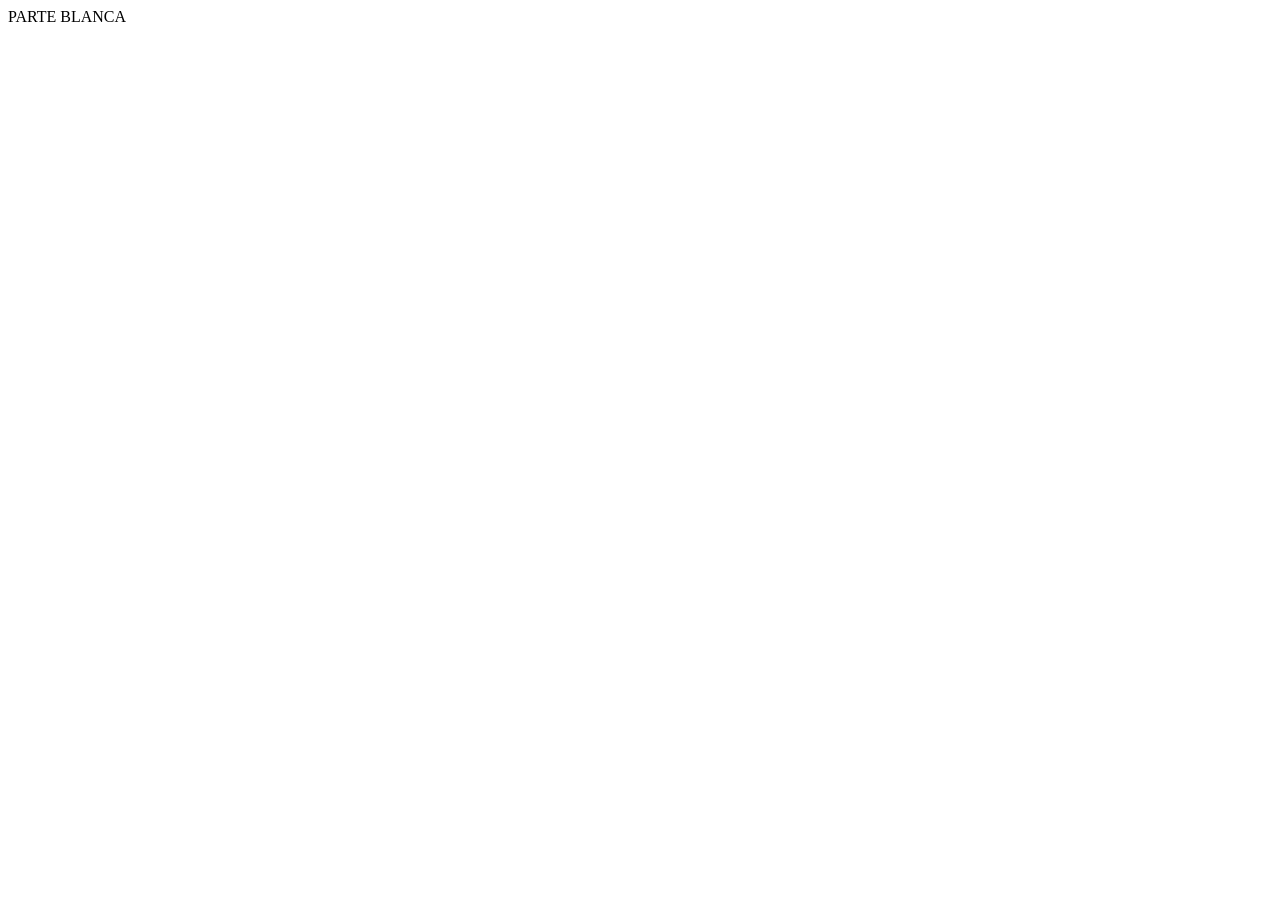
==== tp_0_curriculum/index.html @ 3cfc8f76 "mi nuevo repositorio" ====
<!DOCTYPE html>
<html lang="es">
<head>
    <meta charset="UTF-8">
    <meta name="viewport" content="width=device-width, initial-scale=1.0">
    <title>Document</title>
    <link rel="stylesheet" href="assets/css/style.css">
</head>

<body>
   
    <section class="container">
    <main>PARTE BLANCA</main>
    <aside>

        <section class="educacion"></section>
        <section class="socialMedia"></section>

    </aside>

        <section class="datosPersonales"></section>
    
    </section>










    
</body>
<script src="/js/acciones.js"></script>
</html>
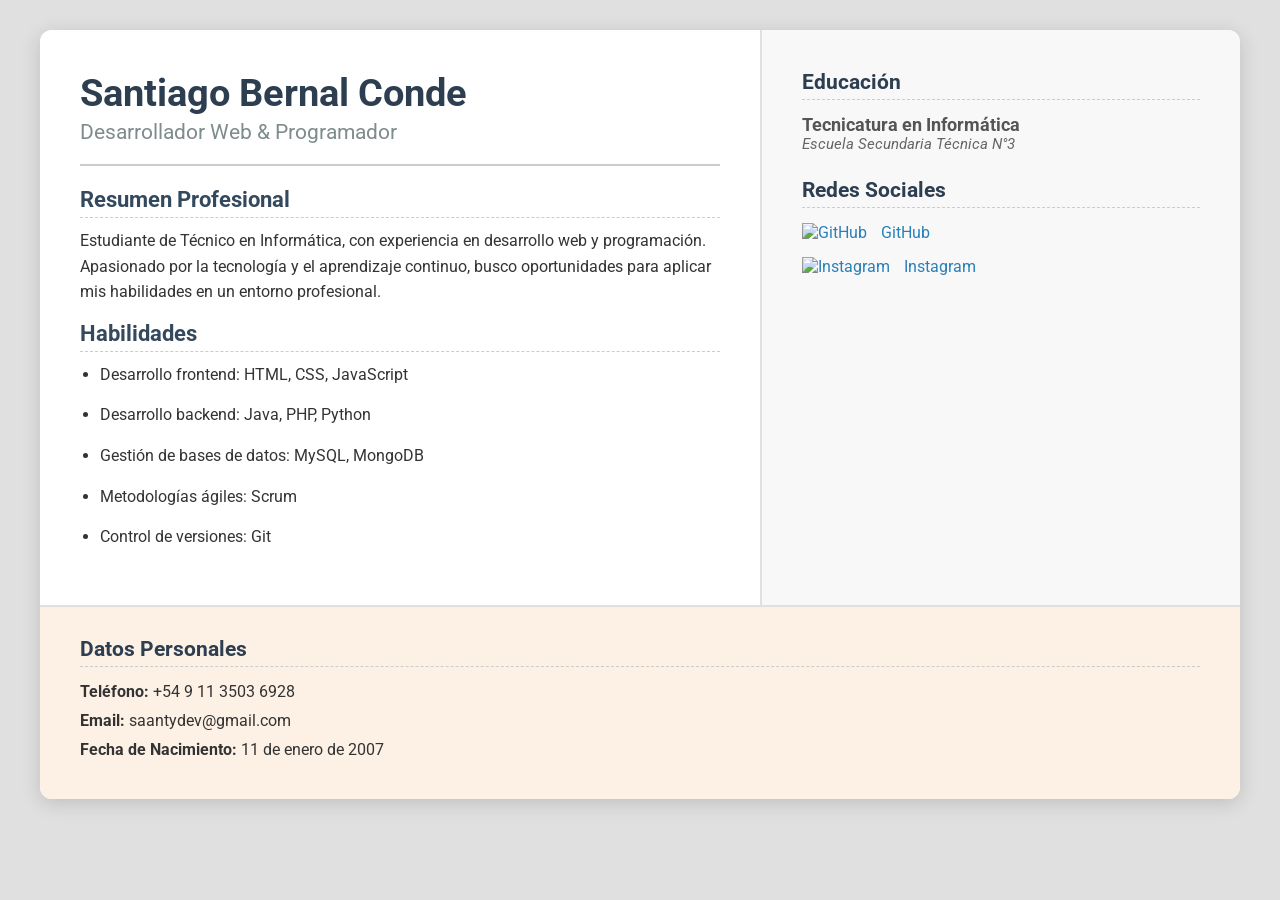
==== commit 7d1c1855: "cambios curriculum" ====
--- a/tp_0_curriculum/index.html
+++ b/tp_0_curriculum/index.html
@@ -1,37 +1,73 @@
-<!DOCTYPE html>
+<!DOCTYPE html> 
 <html lang="es">
 <head>
-    <meta charset="UTF-8">
-    <meta name="viewport" content="width=device-width, initial-scale=1.0">
-    <title>Document</title>
-    <link rel="stylesheet" href="assets/css/style.css">
+  <meta charset="UTF-8">
+  <meta name="viewport" content="width=device-width, initial-scale=1.0">
+  <title>Currículum Profesional - Santiago Bernal Conde</title>
+  <link rel="stylesheet" href="css/style.css">
 </head>
-
 <body>
-   
-    <section class="container">
-    <main>PARTE BLANCA</main>
+  <section class="container">
+    <main>
+      <header class="header-cv">
+        <h1>Santiago Bernal Conde</h1>
+        <h2>Desarrollador Web & Programador</h2>
+      </header>
+      <hr>
+      <section class="resumen">
+        <h3>Resumen Profesional</h3>
+        <p>
+          Estudiante de Técnico en Informática, con experiencia en desarrollo web y programación. Apasionado por la tecnología y el aprendizaje continuo, busco oportunidades para aplicar mis habilidades en un entorno profesional.
+        </p>
+      </section>
+      <section class="habilidades">
+        <h3>Habilidades</h3>
+        <ul>
+          <li>Desarrollo frontend: HTML, CSS, JavaScript</li>
+          <li>Desarrollo backend: Java, PHP, Python</li>
+          <li>Gestión de bases de datos: MySQL, MongoDB</li>
+          <li>Metodologías ágiles: Scrum</li>
+          <li>Control de versiones: Git</li>
+        </ul>
+      </section>
+    </main>
+    
     <aside>
-
-        <section class="educacion"></section>
-        <section class="socialMedia"></section>
-
+      <section class="educacion">
+        <h3>Educación</h3>
+        <article>
+          <h4>Tecnicatura en Informática</h4>
+          <p><em>Escuela Secundaria Técnica N°3</em></p>
+        </article>
+      </section>
+      <section class="socialMedia">
+        <h3>Redes Sociales</h3>
+        <ul>
+          <li>
+            <a href="https://github.com/saantydev" target="_blank">
+              <img src="https://img.icons8.com/?size=48&id=62856&format=png&color=000000" alt="GitHub">
+              GitHub
+            </a>
+          </li>
+          <li>
+            <a href="https://instagram.com/santybernalconde" target="_blank">
+              <img src="https://img.icons8.com/?size=48&id=59813&format=png&color=000000" alt="Instagram">
+              Instagram
+            </a>
+          </li>
+        </ul>
+      </section>
     </aside>
-
-        <section class="datosPersonales"></section>
     
+    <section class="datosPersonales">
+      <h3>Datos Personales</h3>
+      <ul>
+        <li><strong>Teléfono:</strong> +54 9 11 3503 6928</li>
+        <li><strong>Email:</strong> saantydev@gmail.com</li>
+        <li><strong>Fecha de Nacimiento:</strong> 11 de enero de 2007</li>
+      </ul>
     </section>
-
-
-
-
-
-
-
-
-
-
-    
+  </section>
+  <script src="js/acciones.js"></script>
 </body>
-<script src="/js/acciones.js"></script>
-</html>+</html>
--- a/tp_0_curriculum/css/style.css
+++ b/tp_0_curriculum/css/style.css
@@ -0,0 +1,178 @@
+@import url('https://fonts.googleapis.com/css2?family=Roboto:wght@400;700&display=swap');
+
+* {
+  margin: 0;
+  padding: 0;
+  box-sizing: border-box;
+  font-family: 'Roboto', sans-serif;
+}
+
+body {
+  background-color: #e0e0e0;
+  color: #333;
+  min-height: 100vh;
+  display: flex;
+  justify-content: center;
+  align-items: flex-start;
+  padding: 30px;
+}
+
+.container {
+  background-color: #ffffff;
+  display: flex;
+  flex-wrap: wrap;
+  max-width: 1200px;
+  width: 100%;
+  border-radius: 12px;
+  box-shadow: 0 4px 20px rgba(0, 0, 0, 0.15);
+  overflow: hidden;
+}
+
+main {
+  flex: 2 1 60%;
+  padding: 40px;
+  background-color: #fff;
+}
+
+.header-cv h1 {
+  font-size: 2.4rem;
+  color: #2c3e50;
+  margin-bottom: 5px;
+}
+
+.header-cv h2 {
+  font-size: 1.3rem;
+  font-weight: 400;
+  color: #7f8c8d;
+  margin-bottom: 20px;
+}
+
+main hr {
+  margin: 20px 0;
+  border: none;
+  border-top: 2px solid #ccc;
+}
+
+main h3 {
+  font-size: 1.4rem;
+  color: #34495e;
+  margin-bottom: 10px;
+  border-bottom: 1px dashed #ccc;
+  padding-bottom: 5px;
+}
+
+.resumen p,
+.habilidades ul li {
+  font-size: 1rem;
+  line-height: 1.6;
+  margin-bottom: 15px;
+}
+
+.habilidades ul {
+  list-style-type: disc;
+  padding-left: 20px;
+}
+
+aside {
+  flex: 1 1 40%;
+  padding: 40px;
+  background-color: #f8f8f8;
+  border-left: 2px solid #e0e0e0;
+}
+
+aside h3 {
+  font-size: 1.3rem;
+  color: #2c3e50;
+  margin-bottom: 15px;
+  border-bottom: 1px dashed #ccc;
+  padding-bottom: 5px;
+}
+
+.educacion article {
+  margin-bottom: 25px;
+}
+
+.educacion h4 {
+  font-size: 1.1rem;
+  color: #555;
+}
+
+.educacion p {
+  font-size: 0.95rem;
+  color: #666;
+}
+
+.socialMedia ul {
+  list-style: none;
+  padding: 0;
+}
+
+.socialMedia li {
+  margin-bottom: 15px;
+  display: flex;
+  align-items: center;
+}
+
+.socialMedia li img {
+  width: 32px;
+  height: 32px;
+  margin-right: 10px;
+  transition: transform 0.3s ease;
+}
+
+.socialMedia li a {
+  text-decoration: none;
+  color: #2980b9;
+  font-size: 1rem;
+  transition: color 0.3s ease;
+}
+
+.socialMedia li a:hover {
+  color: #1abc9c;
+}
+
+.socialMedia li:hover img {
+  transform: scale(1.1);
+}
+
+.datosPersonales {
+  width: 100%;
+  background-color: #fdf1e6;
+  padding: 30px 40px;
+  border-top: 2px solid #e0e0e0;
+}
+
+.datosPersonales h3 {
+  font-size: 1.3rem;
+  color: #2c3e50;
+  margin-bottom: 15px;
+  border-bottom: 1px dashed #ccc;
+  padding-bottom: 5px;
+}
+
+.datosPersonales ul {
+  list-style: none;
+  padding-left: 0;
+}
+
+.datosPersonales li {
+  font-size: 1rem;
+  margin-bottom: 10px;
+}
+
+/* Media Query para dispositivos móviles */
+@media (max-width: 768px) {
+  .container {
+    flex-direction: column;
+  }
+  
+  main,
+  aside {
+    flex: 1 1 100%;
+    padding: 20px;
+  }
+  
+  .datosPersonales {
+    padding: 20px;
+  }
+}
